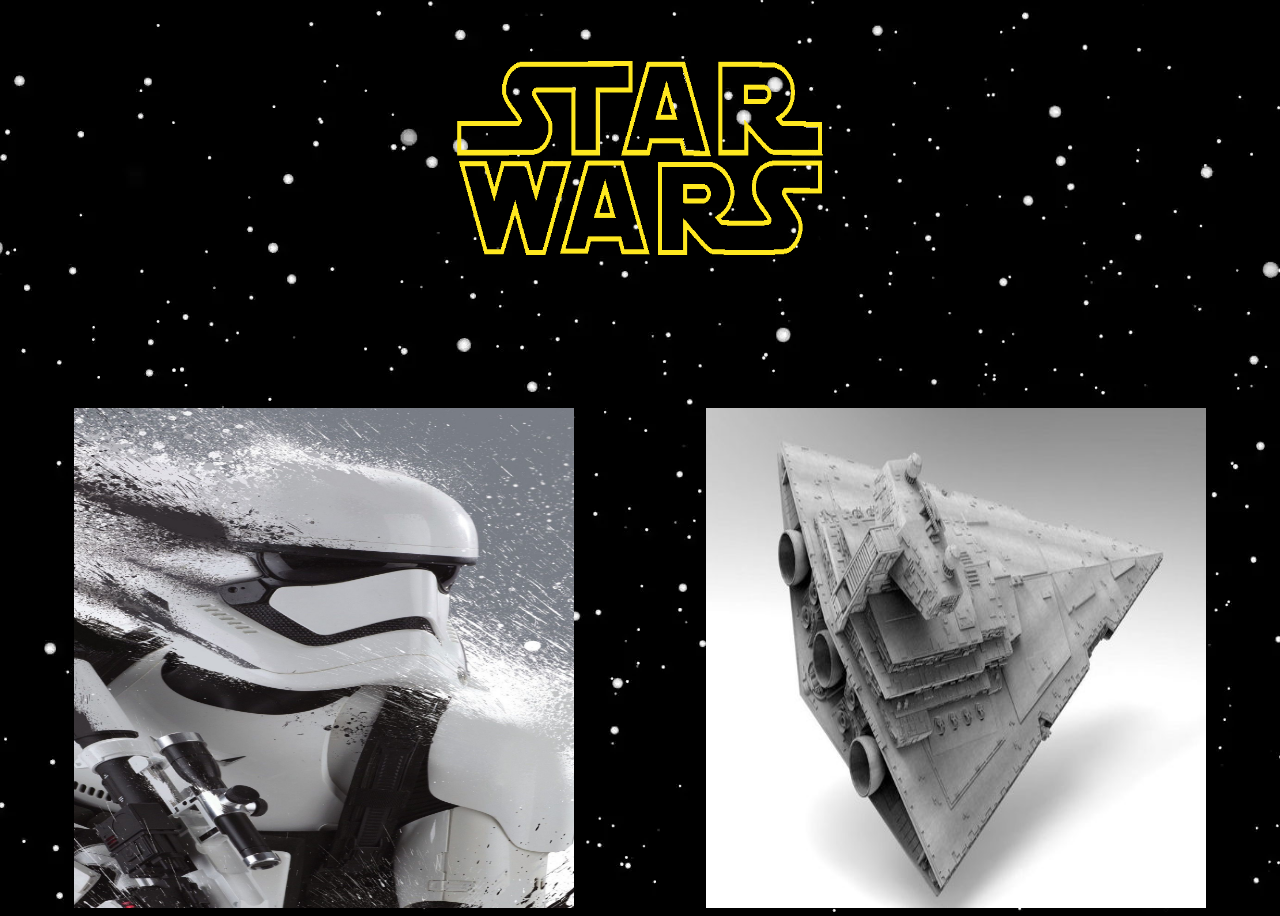
==== WORK SHOP ADV JS #1/index.html @ 1cc47deb "WORK SHOW ADV JS #1" ====
<html lang="en">

<head>
    <meta charset="UTF-8">
    <meta http-equiv="X-UA-Compatible" content="IE=edge">
    <meta name="viewport" content="width=device-width, initial-scale=1.0">
    <title>Document</title>
    <link rel="stylesheet" type="text/css" href="./app.css">
</head>

<body>

    <header>
        <img class="logo_img" src="./IMAGES/Star_Wars_Logo..png" alt="" srcset="">
    </header>
    <main>
        <div class="main_div">

            <img id="people_img"  src="./IMAGES/17234124.jpg" alt="" srcset="">


            <img id="ships_img"
                src="./IMAGES/imperial-ii-star-destroyer-star-wars-high-detail-level-3d-model-obj-3ds-fbx-dxf-stl-dae.jpg"
                alt="" srcset="">


        </div>
        <div class="table_div">
            <h1 class="h1People">PEOPLE</h1>
            <h1 class="h1Ships">SHIPS</h1>
            <table>
                <tbody>

                </tbody>
            </table>
            <div class="button_div">
                <button id="back_button">PREVIOUS</button>
                <button id="next_button">NEXT</button>
            </div>
        </div>
        
        <div class="overlay"></div>
    </main>



    <script src="./app.js"></script>
</body>

</html>
---- WORK SHOP ADV JS #1/app.css ----
body {
    font-family: 'Star Jedi', arial;
    background-image: url(./IMAGES/co341S.webp);
}


header{
    padding: 0%;
    margin: 0px;
    display: flex;
    justify-content: center;

}
    


.logo_img{
    width: 400px;
    height: 300px;
}




img{
    width: 500px;
    height: 500px;
}
 

.main_div{
    display: flex;
    justify-content: space-around;

    margin-top: 100px;
}

.button_div{
    display: flex;
    justify-content: space-around;
}

.table_div{
    display: none;
    position: fixed;
    left: 0%;
    right: 0%;
    top: 25%;
    z-index: 200;
    max-width: 600px;
    padding: 30px;
    margin: auto ;
    background-color: lightblue;
    opacity: 90%;
    
}

.overlay{
    display: none;
    position: fixed;
    bottom: 0;
    top: 0;
    left: 0;
    right: 0;
    width: 100%;
    height: 100%;
    z-index: 100;
    background-color: rgba(0,0,0,0.5);
}

.h1People{
    display: none;
    font-size: 30px;
    color: rgb(0, 0, 0);
}
.h1Ships{
    display: none;
    color: rgb(0, 0, 0);
}


td {
    text-align: center;
    text-transform: capitalize;
    width: 50%;
    font-size: 20px;
    border: 3px solid rgb(0, 0, 0);
    padding: 20px;
    background-image: linear-gradient(rgb(37, 38, 38),rgb(241, 251, 255));
    
}
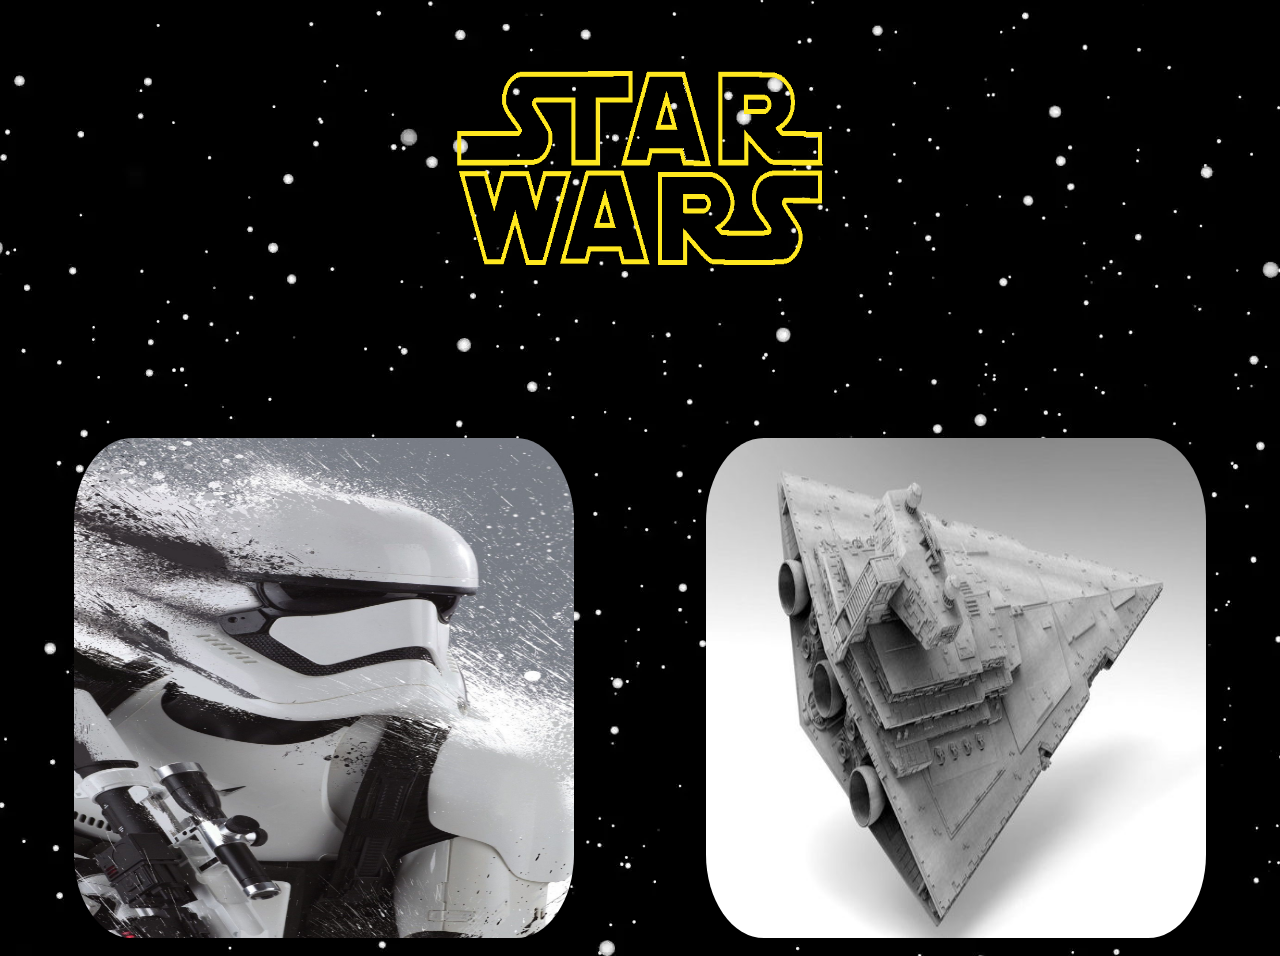
==== commit 28f6a531: "WORK SHOP ADV JS #1" ====
--- a/WORK SHOP ADV JS #1/index.html
+++ b/WORK SHOP ADV JS #1/index.html
@@ -4,7 +4,7 @@
     <meta charset="UTF-8">
     <meta http-equiv="X-UA-Compatible" content="IE=edge">
     <meta name="viewport" content="width=device-width, initial-scale=1.0">
-    <title>Document</title>
+    <title>STAR WARS</title>
     <link rel="stylesheet" type="text/css" href="./app.css">
 </head>
 
@@ -15,30 +15,28 @@
     </header>
     <main>
         <div class="main_div">
-
-            <img id="people_img"  src="./IMAGES/17234124.jpg" alt="" srcset="">
-
-
+            <img id="people_img" src="./IMAGES/17234124.jpg" alt="" srcset="">
             <img id="ships_img"
                 src="./IMAGES/imperial-ii-star-destroyer-star-wars-high-detail-level-3d-model-obj-3ds-fbx-dxf-stl-dae.jpg"
                 alt="" srcset="">
-
-
         </div>
         <div class="table_div">
+            <button class="close">X</button>
             <h1 class="h1People">PEOPLE</h1>
             <h1 class="h1Ships">SHIPS</h1>
-            <table>
-                <tbody>
+            <table id="mainEl">
 
-                </tbody>
             </table>
             <div class="button_div">
+                <button id="next_button">NEXT</button>
                 <button id="back_button">PREVIOUS</button>
-                <button id="next_button">NEXT</button>
+            </div>
+            <div class="secondButton_div">
+                <button id="nextShips_button">NEXT</button>
+                <button id="previousShips_button">PREVIOUS</button>
             </div>
         </div>
-        
+
         <div class="overlay"></div>
     </main>
 
--- a/WORK SHOP ADV JS #1/app.css
+++ b/WORK SHOP ADV JS #1/app.css
@@ -1,91 +1,210 @@
 body {
-    font-family: 'Star Jedi', arial;
-    background-image: url(./IMAGES/co341S.webp);
-}
-
-
-header{
-    padding: 0%;
-    margin: 0px;
-    display: flex;
-    justify-content: center;
-
-}
-    
-
-
-.logo_img{
-    width: 400px;
-    height: 300px;
-}
-
-
-
-
-img{
-    width: 500px;
-    height: 500px;
-}
- 
-
-.main_div{
-    display: flex;
-    justify-content: space-around;
-
-    margin-top: 100px;
-}
-
-.button_div{
-    display: flex;
-    justify-content: space-around;
-}
-
-.table_div{
-    display: none;
-    position: fixed;
-    left: 0%;
-    right: 0%;
-    top: 25%;
-    z-index: 200;
-    max-width: 600px;
-    padding: 30px;
-    margin: auto ;
-    background-color: lightblue;
-    opacity: 90%;
-    
-}
-
-.overlay{
-    display: none;
-    position: fixed;
-    bottom: 0;
-    top: 0;
-    left: 0;
-    right: 0;
-    width: 100%;
-    height: 100%;
-    z-index: 100;
-    background-color: rgba(0,0,0,0.5);
-}
-
-.h1People{
-    display: none;
-    font-size: 30px;
-    color: rgb(0, 0, 0);
-}
-.h1Ships{
-    display: none;
-    color: rgb(0, 0, 0);
-}
-
+  font-family: "Star Jedi", arial;
+  background-image: url(./IMAGES/co341S.webp);
+}
+
+header {
+  padding: 0%;
+  margin: 0px;
+  display: flex;
+  justify-content: center;
+}
+
+.logo_img {
+  width: 400px;
+  height: 300px;
+}
+
+img {
+  width: 500px;
+  height: 500px;
+  border-radius: 18%;
+  padding: 10px 50px;
+  border: none;
+  transition: 1000ms;
+  transform: translateY(0);
+}
+
+img:hover {
+  transition: 1000ms;
+  transform: translateY(-20px);
+  border: none;
+}
+
+.main_div {
+  display: flex;
+  justify-content: space-around;
+
+  margin-top: 100px;
+}
+
+.button_div {
+  display: flex;
+  justify-content: space-around;
+  margin-top: 10px;
+}
+#back_button {
+  display: none;
+  font-weight: 0;
+  font-size: 14px;
+  color: black;
+  background: linear-gradient(90deg, #0509e3 0%, #c500cc 100%);
+  padding: 10px 50px;
+  border: none;
+  box-shadow: rgb(0, 0, 0) 0px 0px 0px 0px;
+  border-radius: 50px;
+  transition: 1000ms;
+  transform: translateY(0);
+}
+
+#back_button:hover {
+  transition: 1000ms;
+  transform: translateY(-6px);
+  background: linear-gradient(90deg, #0066cc 0%, #c500cc 100%);
+  color: 332fd0;
+  border: none;
+}
+#next_button {
+  font-weight: 0;
+  font-size: 14px;
+  color: black;
+  background: linear-gradient(90deg, #0509e3 0%, #c500cc 100%);
+  padding: 10px 50px;
+  border: none;
+  box-shadow: rgb(0, 0, 0) 0px 0px 0px 0px;
+  border-radius: 50px;
+  transition: 1000ms;
+  transform: translateY(0);
+}
+
+#next_button:hover {
+  transition: 1000ms;
+  transform: translateY(-6px);
+  background: linear-gradient(90deg, #0066cc 0%, #c500cc 100%);
+  color: 332fd0;
+  border: none;
+}
+
+.table_div {
+  display: none;
+  position: absolute;
+  justify-content: center;
+  align-items: center;
+  left: 0%;
+  right: 0%;
+  top: 2%;
+  z-index: 200;
+  max-width: min-content;
+  margin-top: 10px;
+  padding: 30px;
+  margin: auto;
+  background-color: 332fd0;
+  opacity: 90%;
+}
+
+.overlay {
+  display: none;
+  position: fixed;
+  bottom: 0;
+  top: 0;
+  left: 0;
+  right: 0;
+  width: 100%;
+  height: 100%;
+
+  background-color: rgba(0, 0, 0, 0.5);
+}
+
+.h1People {
+  display: none;
+  font-size: 30px;
+  color: rgb(0, 0, 0);
+}
+.h1Ships {
+  display: none;
+  color: rgb(0, 0, 0);
+}
 
 td {
-    text-align: center;
-    text-transform: capitalize;
-    width: 50%;
-    font-size: 20px;
-    border: 3px solid rgb(0, 0, 0);
-    padding: 20px;
-    background-image: linear-gradient(rgb(37, 38, 38),rgb(241, 251, 255));
-    
-}+  text-align: center;
+  text-transform: capitalize;
+  width: 50%;
+  height: auto;
+  font-size: 20px;
+  border: 3px solid rgb(0, 0, 0);
+  border-radius: 5px;
+  padding: 20px;
+}
+
+.secondButton_div {
+  display: flex;
+  justify-content: space-around;
+  align-items: center;
+  margin-top: 10px;
+}
+
+#nextShips_button {
+  font-weight: 0;
+  font-size: 14px;
+  color: black;
+  background: linear-gradient(90deg, #0509e3 0%, #c500cc 100%);
+  padding: 10px 50px;
+  border: none;
+  box-shadow: rgb(0, 0, 0) 0px 0px 0px 0px;
+  border-radius: 50px;
+  transition: 1000ms;
+  transform: translateY(0);
+}
+
+#nextShips_button:hover {
+  transition: 1000ms;
+  transform: translateY(-6px);
+  background: linear-gradient(90deg, #0066cc 0%, #c500cc 100%);
+  color: 332fd0;
+  border: none;
+}
+
+#previousShips_button {
+  font-weight: 0;
+  font-size: 14px;
+  color: black;
+  background: linear-gradient(90deg, #0509e3 0%, #c500cc 100%);
+  padding: 10px 50px;
+  border: none;
+  box-shadow: rgb(0, 0, 0) 0px 0px 0px 0px;
+  border-radius: 50px;
+  transition: 1000ms;
+  transform: translateY(0);
+}
+
+#previousShips_button:hover {
+  transition: 1000ms;
+  transform: translateY(-6px);
+  background: linear-gradient(90deg, #0066cc 0%, #c500cc 100%);
+  color: 332fd0;
+  border: none;
+}
+.close {
+  display: flex;
+  position: absolute;
+  right: 20px;
+
+  font-weight: 0;
+  font-size: 14px;
+  color: black;
+  background: linear-gradient(90deg, #0509e3 0%, #c500cc 100%);
+  padding: 10px;
+  border: none;
+  box-shadow: rgb(0, 0, 0) 0px 0px 0px 0px;
+  border-radius: 4px;
+  transition: 1000ms;
+  transform: translateY(0);
+}
+
+.close:hover {
+  transition: 1000ms;
+  transform: translateY(-6px);
+  background: linear-gradient(90deg, #0066cc 0%, #c500cc 100%);
+  color: 332fd0;
+  border: none;
+}
